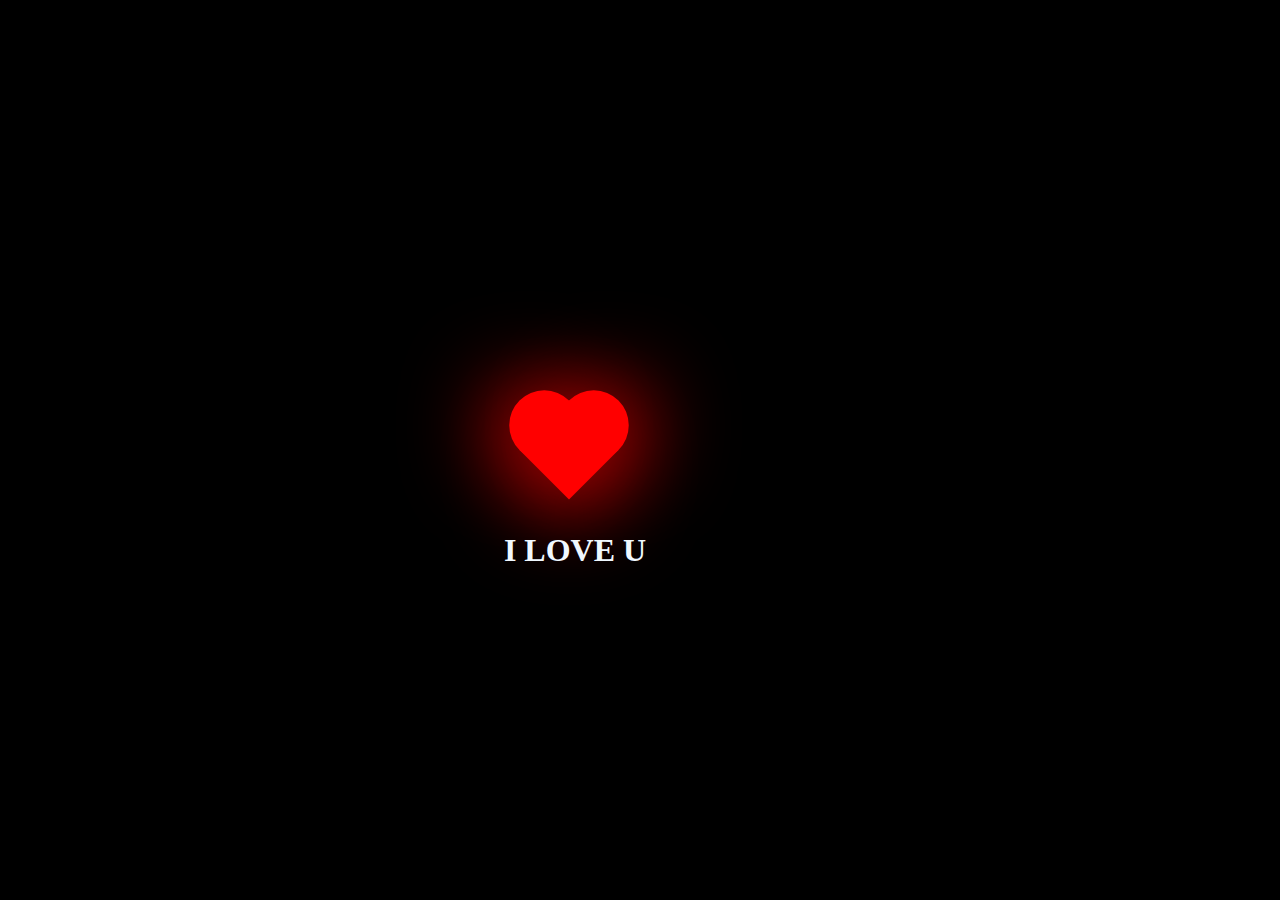
==== index.html @ 0dd8a151 "Add files via upload" ====
<!DOCTYPE html>
<html lang="en">
<head>
    <meta charset="UTF-8">
    <meta name="viewport" content="width=device-width, initial-scale=1.0">
    <title>LOVE U</title>
    <link rel="stylesheet" href="style.css">
</head>
<body>
    <div class="heart"></div>
    <h1>I LOVE U</h1>
</body>
</html>
---- style.css ----
body{
    margin: 0;
    padding: 0;
    min-height: 100vh;
    display: flex;
    align-items: center;
    justify-content: center;
    background-color: black;
}

.heart{
    height: 70px;
    width: 70px;
    background: red;
    position: relative;
    transform: rotate(-45deg);
    box-shadow: -10px 10px 90px red;
    animation: heart 0.6s linear infinite;
    -webkit-transform: rotate(-45deg);
    -moz-transform: rotate(-45deg);
    -ms-transform: rotate(-45deg);
    -o-transform: rotate(-45deg);
    -webkit-animation: heart 0.6s linear infinite;
}

@keyframes heart {
    0%{
        transform: rotate(-45deg) scale(1.07);
        -webkit-transform: rotate(-45deg) scale(1.07);
        -moz-transform: rotate(-45deg) scale(1.07);
        -ms-transform: rotate(-45deg) scale(1.07);
        -o-transform: rotate(-45deg) scale(1.07);
    }
    80%{
        transform: rotate(-45deg) scale(1.0);
        -webkit-transform: rotate(-45deg) scale(1.0);
        -moz-transform: rotate(-45deg) scale(1.0);
        -ms-transform: rotate(-45deg) scale(1.0);
        -o-transform: rotate(-45deg) scale(1.0);
    }
    100%{
        transform: rotate(-45deg) scale(0.8);
        -webkit-transform: rotate(-45deg) scale(0.8);
        -moz-transform: rotate(-45deg) scale(0.8);
        -ms-transform: rotate(-45deg) scale(0.8);
        -o-transform: rotate(-45deg) scale(0.8);
    }
}

.heart:before {
    content: '';
    position: absolute;
    height: 70px;
    width: 70px;
    background: red;
    top: -50%;
    border-radius: 50px;
    box-shadow: -10px -10px 90px red;
    -webkit-border-radius: 50px;
    -moz-border-radius: 50px;
    -ms-border-radius: 50px;
    -o-border-radius: 50px;
}
.heart:after {
    content: '';
    position: absolute;
    height: 70px;
    width: 70px;
    background: red;
    right: -50%;
    border-radius: 50px;
    box-shadow: 10px 10px 90px red;
    -webkit-border-radius: 50px;
    -moz-border-radius: 50px;
    -ms-border-radius: 50px;
    -o-border-radius: 50px;
}

h1 {
    color: aliceblue;
    text-align: center;
    position: relative;
    vertical-align: bottom;
    right: 100px;
    bottom: -100px;
    font-weight: 800;
}
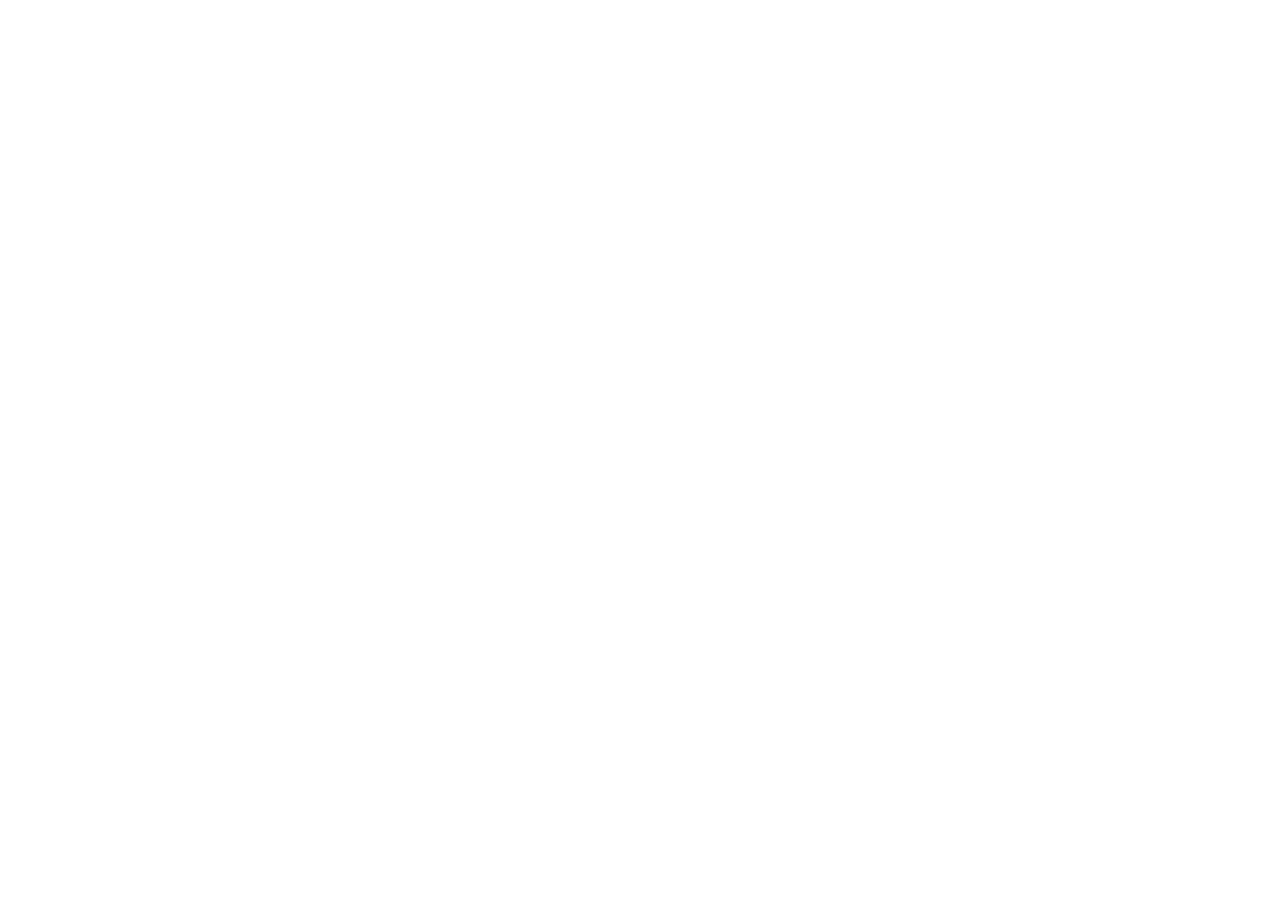
==== commit 32ccd25d: "Add files via upload" ====
--- a/index.html
+++ b/index.html
@@ -1,13 +1,162 @@
 <!DOCTYPE html>
 <html lang="en">
+
 <head>
-    <meta charset="UTF-8">
-    <meta name="viewport" content="width=device-width, initial-scale=1.0">
-    <title>LOVE U</title>
-    <link rel="stylesheet" href="style.css">
+  <meta charset="UTF-8" />
+  <meta name="viewport" content="width=device-width, initial-scale=1.0" />
+  <meta http-equiv="X-UA-Compatible" content="ie=edge" />
+  <link rel="shortcut icon" type="image/png" href="img/favicon.png" />
+  <title>Happy Birthday!!! :)</title>
+  <!-- Google Font -->
+  <link rel="preconnect" href="https://fonts.googleapis.com">
+  <link rel="preconnect" href="https://fonts.gstatic.com" crossorigin>
+  <link href="https://fonts.googleapis.com/css2?family=Poppins:wght@300;400&display=swap" rel="stylesheet">
+  <!-- Style -->
+  <link rel="stylesheet" href="./style/main.css" />
 </head>
+
 <body>
-    <div class="heart"></div>
-    <h1>I LOVE U</h1>
+
+    <audio class="song" loop autoplay>
+        <source src="./music/hbd.mpeg">
+        </source>
+        Your browser isn't invited for super fun audio time.
+    </audio>
+
+    <div class="container">
+        <div class="one">
+            <h1 class="one">
+                Hi
+                <span id="name">Dhiba Labibah Ardeliana</span>
+            </h1>
+            <p class="two" id="greetingText">Si perempuan cantik dan hebat!</p>
+        </div>
+
+        <div class="three">
+            <p>Apa kamu tau hari ini hari apa? Iyaa hari ini adalah hari yang sangat spesial buat kamu!</p>
+        </div>
+
+        <div class="four">
+            <div class="text-box">
+                <p class="hbd-chatbox">
+                Happy Birthday yaa cantik!
+                Semoga panjang umur, sehat selalu, dimurahkan rezekinya, dilancarkan segala urusannya, 
+                dimudahkan langkahnya dalam kebaikan, apapun yang sedang kamu usahakan dan rencanakan semoga 
+                alloh kasih jalan terbaik-Nya, semoga segala hal apapun yang kamu cita-citakan alloh qobul, dan
+                 semoga selalu dalam ridho dan lindungan alloh SWT. Do'a dan hal-hal baik selalu menyertaimu. Aamiin
+                </p>
+                <p class="fake-btn">Send</p>
+            </div>
+        </div>
+
+        <div class="five">
+            <p class="idea-1">That's what I was going to do.</p>
+            <p class="idea-2">But then I stopped.</p>
+            <p class="idea-3">
+                I realised, I wanted to do something<br>
+                <strong>special</strong>
+                .
+            </p>
+            <p class="idea-4">Because,</p>
+            <p class="idea-5">
+                You are Special
+                <span>:)</span>
+            </p>
+            <p class="idea-6">
+                <span>S</span>
+                <span>O</span>
+            </p>
+        </div>
+
+        <div class="six">
+            <img src="./img/diba.jpeg" alt="profile" class="profile-picture" id="imagePath"/>
+            <img src="img/hat.svg" alt="hat" class="hat" />
+            <div class="wish">
+                <h3 class="wish-hbd">Happy Birthday!</h3>
+                <h5 id="wishText">Semoga menjadi pribadi yang jauh lebih baik lagi, tangguh serta tidak menyebalkan :) </h5> 
+            </div>
+        </div>
+
+        <div class="seven">
+            <div class="baloons">
+                <img src="img/ballon2.svg" alt="" />
+                <img src="img/ballon1.svg" alt="" />
+                <img src="img/ballon3.svg" alt="" />
+                <img src="img/ballon1.svg" alt="" />
+                <img src="img/ballon2.svg" alt="" />
+                <img src="img/ballon3.svg" alt="" />
+                <img src="img/ballon2.svg" alt="" />
+                <img src="img/ballon3.svg" alt="" />
+                <img src="img/ballon1.svg" alt="" />
+                <img src="img/ballon2.svg" alt="" />
+                <img src="img/ballon3.svg" alt="" />
+                <img src="img/ballon2.svg" alt="" />
+                <img src="img/ballon1.svg" alt="" />
+                <img src="img/ballon3.svg" alt="" />
+                <img src="img/ballon2.svg" alt="" />
+                <img src="img/ballon3.svg" alt="" />
+                <img src="img/ballon1.svg" alt="" />
+                <img src="img/ballon2.svg" alt="" />
+                <img src="img/ballon1.svg" alt="" />
+                <img src="img/ballon3.svg" alt="" />
+                <img src="img/ballon3.svg" alt="" />
+                <img src="img/ballon1.svg" alt="" />
+                <img src="img/ballon2.svg" alt="" />
+                <img src="img/ballon3.svg" alt="" />
+                <img src="img/ballon2.svg" alt="" />
+                <img src="img/ballon1.svg" alt="" />
+                <img src="img/ballon3.svg" alt="" />
+                <img src="img/ballon2.svg" alt="" />
+                <img src="img/ballon3.svg" alt="" />
+                <img src="img/ballon1.svg" alt="" />
+                <img src="img/ballon2.svg" alt="" />
+                <img src="img/ballon1.svg" alt="" />
+                <img src="img/ballon3.svg" alt="" />
+            </div>
+        </div>
+
+        <div class="eight">
+            <svg viewBox="0 0 40 40" xmlns="http://www.w3.org/2000/svg">
+                <circle cx="20" cy="20" r="20" />
+            </svg>
+            <svg viewBox="0 0 40 40" xmlns="http://www.w3.org/2000/svg">
+                <circle cx="20" cy="20" r="20" />
+            </svg>
+            <svg viewBox="0 0 40 40" xmlns="http://www.w3.org/2000/svg">
+                <circle cx="20" cy="20" r="20" />
+            </svg>
+            <svg viewBox="0 0 40 40" xmlns="http://www.w3.org/2000/svg">
+                <circle cx="20" cy="20" r="20" />
+            </svg>
+            <svg viewBox="0 0 40 40" xmlns="http://www.w3.org/2000/svg">
+                <circle cx="20" cy="20" r="20" />
+            </svg>
+            <svg viewBox="0 0 40 40" xmlns="http://www.w3.org/2000/svg">
+                <circle cx="20" cy="20" r="20" />
+            </svg>
+            <svg viewBox="0 0 40 40" xmlns="http://www.w3.org/2000/svg">
+                <circle cx="20" cy="20" r="20" />
+            </svg>
+            <svg viewBox="0 0 40 40" xmlns="http://www.w3.org/2000/svg">
+                <circle cx="20" cy="20" r="20" />
+            </svg>
+            <svg viewBox="0 0 40 40" xmlns="http://www.w3.org/2000/svg">
+                <circle cx="20" cy="20" r="20" />
+            </svg>
+        </div>
+
+        <div class="nine">
+            <p><b>TERIMA KASIH YA UDAH HADIR DALAM HIDUP GUA :D </b></p>
+            <p id="replay">Klik ini, kalau mau liat dari awal lagi. Hehe</p>
+            <p class="last-smile">:)</p>
+        </div>
+    </div>
+
 </body>
+    <!-- Greensock -->
+    <script src="https://cdnjs.cloudflare.com/ajax/libs/gsap/3.11.5/gsap.min.js" integrity="sha512-cOH8ndwGgPo+K7pTvMrqYbmI8u8k6Sho3js0gOqVWTmQMlLIi6TbqGWRTpf1ga8ci9H3iPsvDLr4X7xwhC/+DQ==" crossorigin="anonymous" referrerpolicy="no-referrer"></script>
+    <!-- Sweetalert -->
+    <script src="https://cdn.jsdelivr.net/npm/sweetalert2@11"></script>
+    <script type="application/javascript" src="./script/main.js"></script>
+
 </html>--- a/style/main.css
+++ b/style/main.css
@@ -0,0 +1,293 @@
+
+html {
+    box-sizing: border-box;
+  }
+  
+  body {
+    font-family: 'Poppins', sans-serif;
+    margin: 0;
+  }
+  
+  .song {
+    visibility: hidden;
+  }
+  
+  .container {
+    height: 100vh;
+    margin: 0 auto;
+    overflow: hidden;
+    position: relative;
+    text-align: center;
+    visibility: hidden;
+    width: 100vw;
+  }
+  
+  .container > div {
+    left: 0;
+    position: absolute;
+    right: 0;
+    top: 20vh;
+  }
+  
+  .one {
+    font-size: 4.5rem;
+  }
+  
+  .two {
+    font-size: 1.2rem;
+    font-weight: lighter;
+  }
+  
+  .three {
+    font-size: 3rem;
+  }
+  
+  .four .text-box {
+    border: 3px solid #aaa;
+    border-radius: 5px;
+    margin: 0 auto;
+    padding: 10px;
+    position: relative;
+    width: 600px;
+  }
+  
+  .text-box p {
+    margin: 0;
+    text-align: left;
+  }
+  
+  .text-box span {
+    visibility: hidden;
+  }
+  
+  .text-box .fake-btn {
+    background-color: rgb(21, 161, 237);
+    border-radius: 3px;
+    bottom: -50px;
+    color: #fff;
+    padding: .5rem 1rem;
+    position: absolute;
+    right: 5px;
+  }
+  
+  .five p {
+    font-size: 2rem;
+    left: 0;
+    position: absolute;
+    right: 0;
+  }
+  
+  .idea-3 strong {
+    border-radius: 3px;
+    display: inline-block;
+    padding: 3px 5px;
+  }
+  
+  .five .idea-5 {
+    font-size: 4rem;
+  }
+  
+  .idea-5 span, .idea-6 span, .wish-hbd span {
+    display: inline-block;
+  }
+  
+  .idea-6 span{
+    font-size: 15rem;
+  }
+  
+  
+  .six {
+    position: relative;
+    top: 10vh;
+    z-index: 1;
+  }
+  
+  .six img {
+    display: inline-block;
+    height: 350px;
+    max-width: 100%;
+    /* height: auto; */
+  }
+  
+  .six .hat {
+    left: 41.5%;
+    position: absolute;
+    /* transform: scale(0.1); */
+    top: -35%;
+    width: 80px;
+  }
+  
+  .baloons img {
+    display: inline-block;
+    position: absolute;
+  }
+  
+  .baloons img:nth-child(even) {
+    left: -10%;
+  }
+  
+  .baloons img:nth-child(odd) {
+    right: -10%;
+  }
+  
+  .baloons img:nth-child(3n + 0) {
+    left: 30%;
+  }
+  
+  .seven, .eight {
+    height: 100vh;
+    position: fixed;
+    top: 0;
+    width: 100vw;
+  }
+  
+  .eight svg {
+    left: 0;
+    position: absolute;
+    top: 0;
+    visibility: hidden;
+    width: 25px;
+    z-index: -1;
+  }
+  
+  .eight svg:nth-child(1) {
+    fill: #bd6ecf;
+    left: 5vw;
+    top: 7vh;
+  }
+  
+  .eight svg:nth-child(2) {
+    fill: #7dd175;
+    left: 35vw;
+    top: 23vh;
+  }
+  
+  .eight svg:nth-child(3) {
+    fill: #349d8b;
+    left: 23vw;
+    top: 33vh;
+  }
+  
+  .eight svg:nth-child(4) {
+    fill: #347a9d;
+    left: 57vw;
+    top: 43vh;
+  }
+  
+  .eight svg:nth-child(5) {
+    fill: #c66053;
+    left: 7vw;
+    top: 68vh;
+  }
+  
+  .eight svg:nth-child(6) {
+    fill: #bfaa40;
+    left: 77vw;
+    top: 42vh;
+  }
+  
+  .eight svg:nth-child(7) {
+    fill: #e3bae8;
+    left: 83vw;
+    top: 68vh;
+  }
+  
+  .eight svg:nth-child(8) {
+    fill: #8762cb;
+    left: 37vw;
+    top: 86vh;
+  }
+  
+  .eight svg:nth-child(9) {
+    fill: #9a90da;
+    left: 87vw;
+    top: 94vh;
+  }
+  
+  .wish-hbd {
+    font-size: 3em;
+    margin: 0;
+    text-transform: uppercase;
+  }
+  
+  .wish h5 {
+    font-size: 2rem;
+    font-weight: lighter;
+    margin: 10px 0 0;
+  }
+  
+  .nine p {
+    font-size: 2rem;
+    font-weight: lighter;
+  }
+  
+  #replay {
+    cursor: pointer;
+    z-index: 3;
+  }
+  
+  /* Media Queries */
+  @media screen and (max-height: 1000px) {
+    .six .hat {
+      left: 40%;
+    }
+  }
+  
+  @media screen and (max-height: 800px) {
+    .six .hat {
+      left: 37%;
+    }
+  }
+  
+  @media screen and (max-height: 700px) {
+    .six .hat {
+      left: 32%;
+    }
+  }
+  
+  @media screen and (max-height: 850px) and (max-width: 450px) {
+    .six .hat {
+      left: 32%;
+    }
+  }
+  
+  @media screen and (max-width: 500px) {
+    .container {
+      width: 90%;
+    }
+  
+    .four .text-box {
+      width: 90%;
+    }
+  
+    .text-box .fake-btn {
+      bottom: -38px;
+      right: 5px;
+    }
+  
+    .idea-5 span {
+      display: block;
+    }
+  
+    .idea-6 span {
+      font-size: 10rem;
+    }
+  
+    .six .hat {
+      /* top: -20px; */
+      width: 50px;
+    }
+  
+    .wish-hbd {
+      font-size: 2.2em;
+    }
+  
+    .wish h5 {
+      font-size: 1.4rem;
+    }
+  
+    .nine p {
+      font-size: 1.5rem;
+      font-weight: lighter;
+    }
+  }